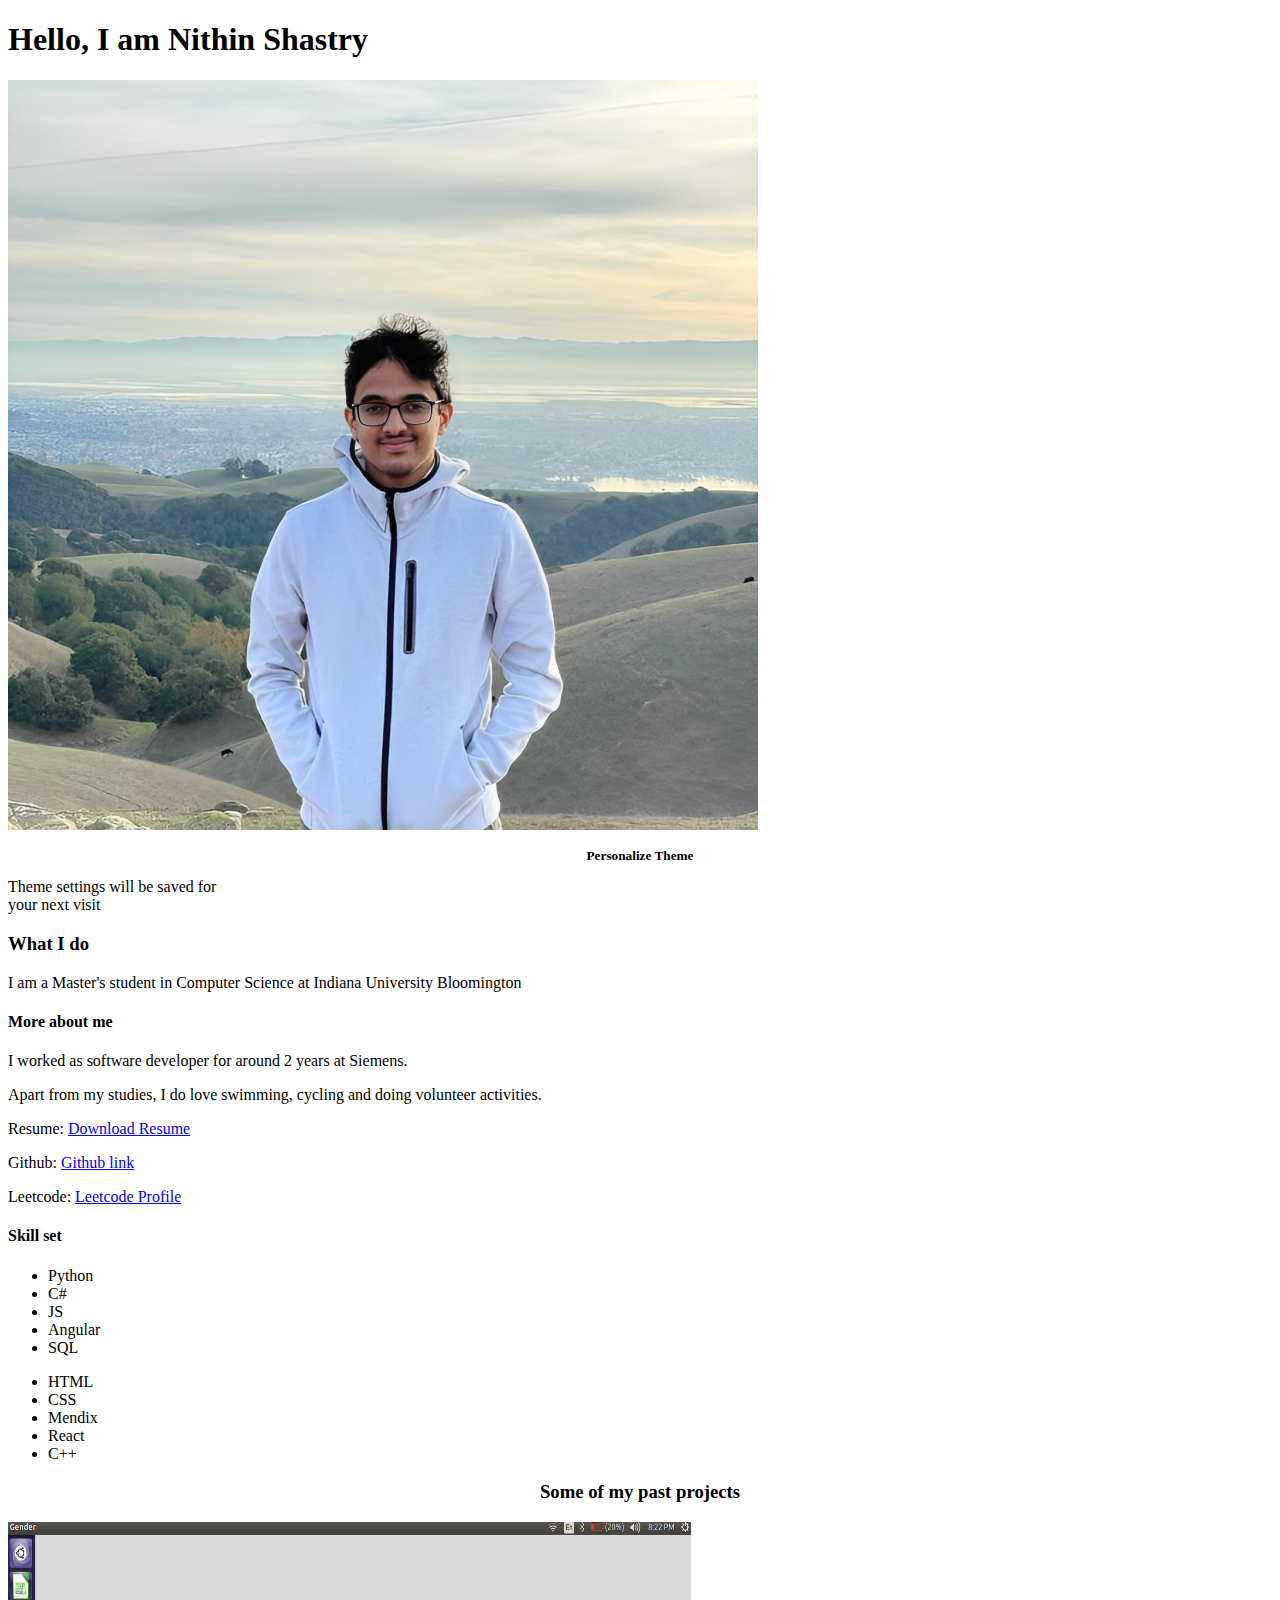
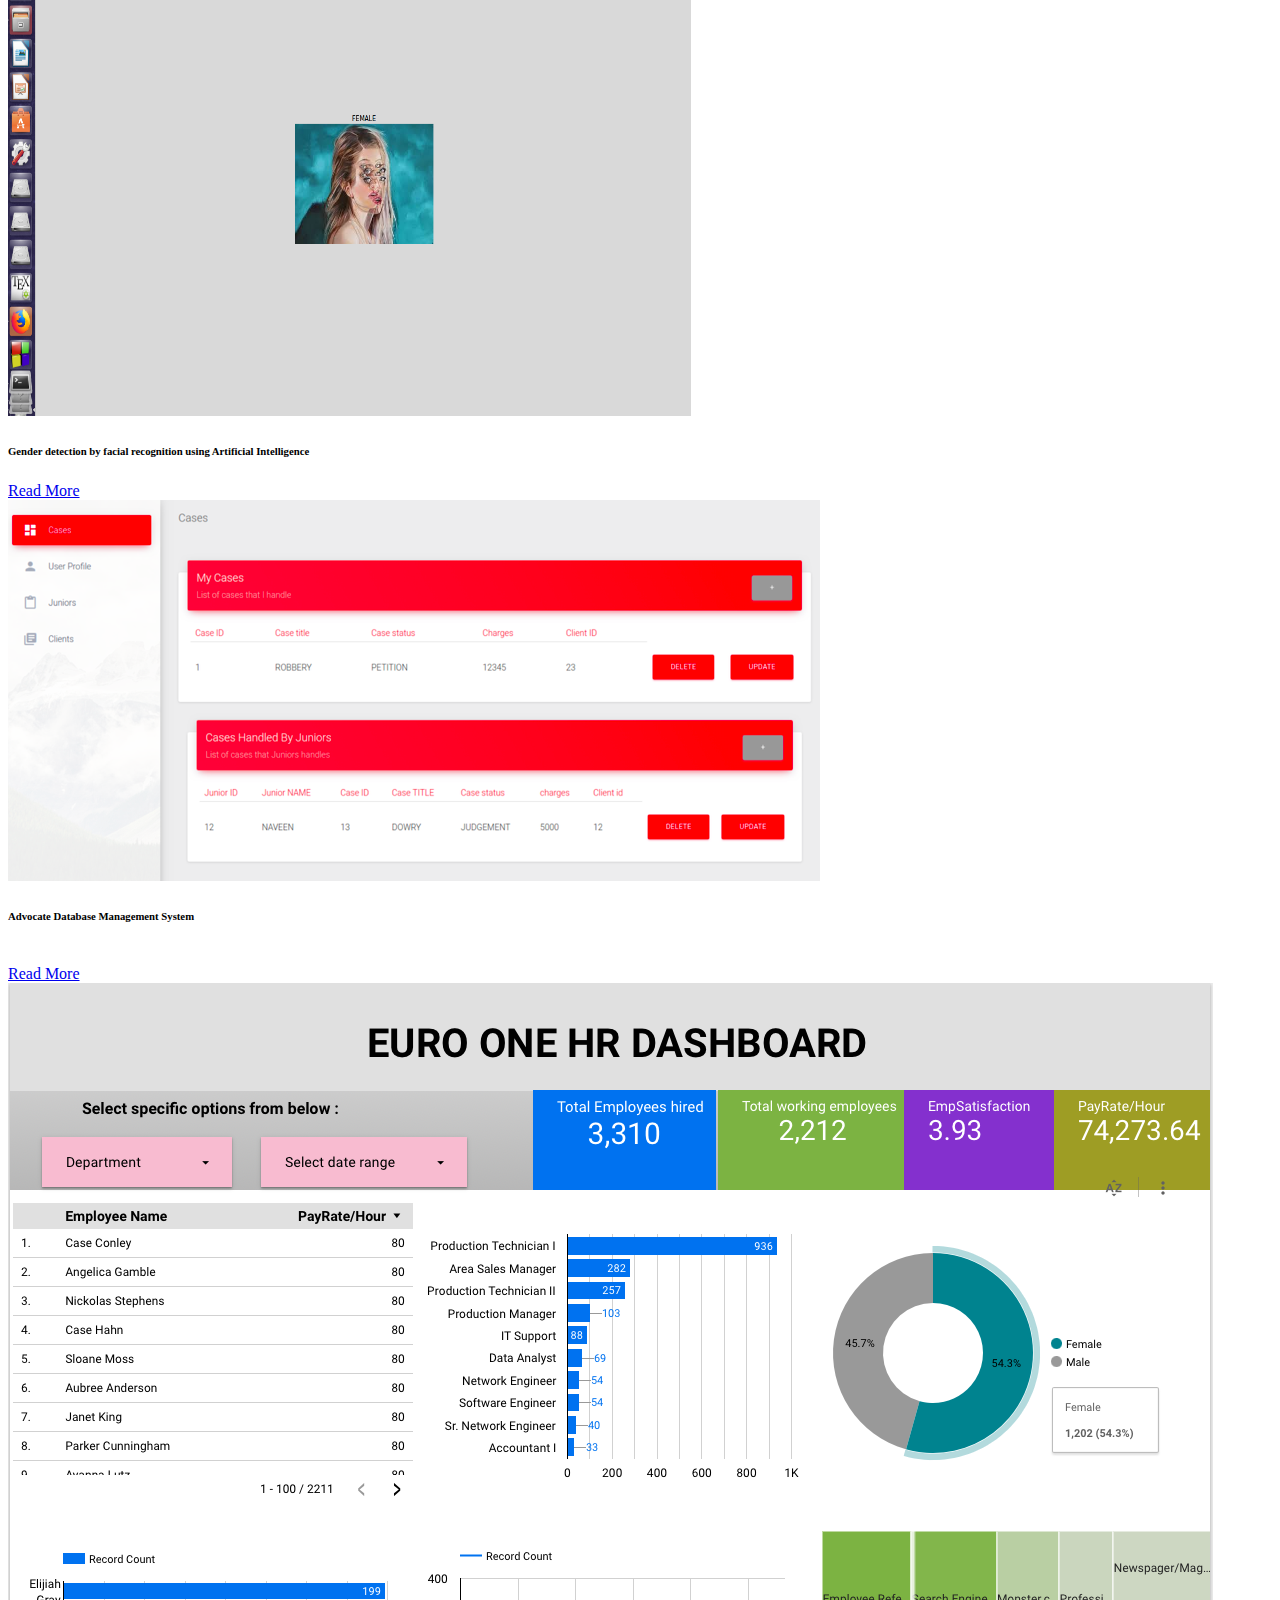
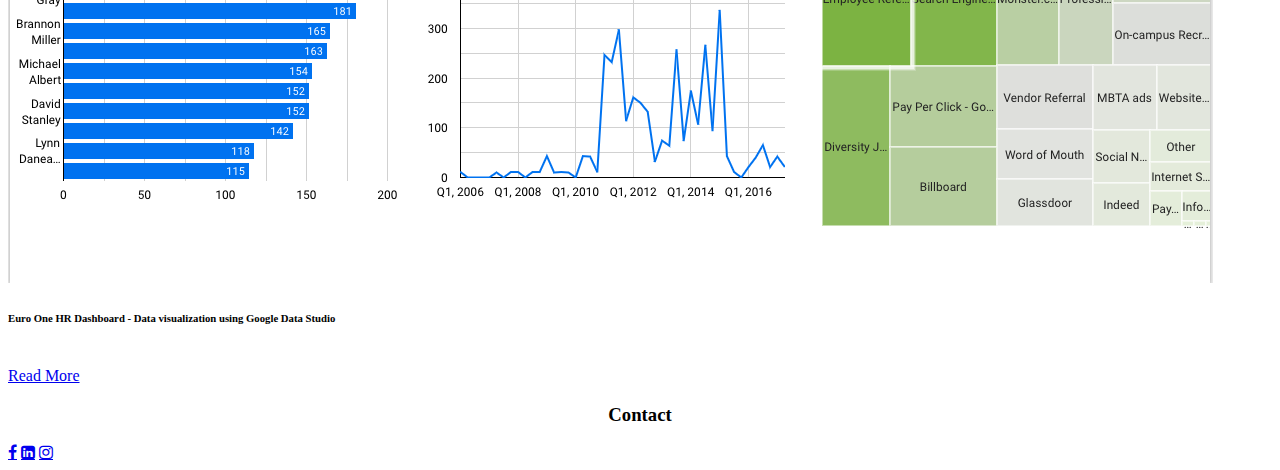
==== index.html @ 50ddc55b "Added leetcode profile" ====
<!DOCTYPE html>
<html lang="en">
<head>
    <!-- <meta charset="UTF-8">
    <meta http-equiv="X-UA-Compatible" content="IE=edge"> -->
    <meta name="viewport" content="width=device-width, 
    initial-scale=1.0, maximum-scale=1, minimum-scale=1" />
    
    
    <link href="https://fonts.googleapis.com/css2?family=Russo+One&display=swap" rel="stylesheet">

    <link href="https://fonts.googleapis.com/css2?family=Roboto+Mono:wght@500&family=Russo+One&display=swap" rel="stylesheet">

    <link rel="stylesheet" type="text/css" href="default.css">

    <link rel="stylesheet" href="https://cdnjs.cloudflare.com/ajax/libs/font-awesome/4.7.0/css/font-awesome.min.css">

    <link id="theme-style" rel="stylesheet" type="text/css" href="">

    <title>Nithin Shastry</title>
</head>
<body>

    <section class="s1">
        <div class="main-container"> 
            <h1>Hello, I am Nithin Shastry</h1>

            <div class="intro-wrapper">
                <div class="nav-wrapper">
                   <div class="dots-wrapper">
                        <div id="dot-1" class="browser-dot"></div>
                        <div id="dot-2" class="browser-dot"></div>
                        <div id="dot-3" class="browser-dot"></div>
                   </div>
                   <!-- changed from div to ul -->
                              
                </div>

                <div class="left-column">
                    <img id="profile_pic" src="images/Nithin.png">
                    <h5 style="text-align: center;line-height: 0;">Personalize Theme</h5>

                    <div id="theme-options-wrapper">
                        <div data-mode="light" id="light-mode" class="theme-dot"></div>
                        <div data-mode="blue" id="blue-mode" class="theme-dot"></div>
                        <div data-mode="green" id="green-mode" class="theme-dot"></div>
                        <div data-mode="purple" id="purple-mode" class="theme-dot"></div>
                    </div>

                    <p id="settings-note">Theme settings will be saved for<br> your next visit</p>
                </div>

                <div class="right-column">
                    <div id="preview-shadow">
                        <div id="preview">
                            <div id="corner-tl" class="corner"></div>
                            <div id="corner-tr" class="corner"></div>
                            <h3>What I do</h3>
                            <p>I am a Master's student in Computer Science at Indiana University Bloomington</p>
                            <div id="corner-br" class="corner"></div>
                            <div id="corner-bl" class="corner"></div>
                        </div>
                    </div>
                </div>
            </div>
            
        </div>
    </section>

    <section class="s2">
        <div class="main-container">
            <div class="about-wrapper">
                <div class="about-me">
                    <h4>More about me</h4>
                    <p> I worked as software developer for around 2 years at Siemens. 
                    </p>
                    <p>
                        Apart from my studies, I do love swimming, cycling and doing volunteer activities.
                    </p>
                    <p>Resume: <a target="_blank" href="Resume.pdf">Download Resume</a></p>
                    <p>Github: <a target="_blank" href="https://github.com/nithin1shastry">Github link</a></p>
                    <p>Leetcode: <a target="_blank" href="https://leetcode.com/nithinshastry/">Leetcode Profile</a></p>
                </div>
                
                <div class="top-expertise">
                   <h4>Skill set</h4>
                    <div id="skills">
                        <ul>
                            <li>Python</li>
                            <li>C#</li>
                            <li>JS</li>
                            <li>Angular</li>
                            <li>SQL</li>
                        </ul>
                        <ul>
                            <li>HTML</li>
                            <li>CSS</li>
                            <li>Mendix</li>
                            <li>React</li>
                            <li>C++</li>
                        </ul>
                    </div>
                </div>
            </div>
        </div> 
    </section>

    <section class="s1">
        <div class="main-container">
            <h3 style="text-align: center;">Some of my past projects</h3>

            <div class="post-wrapper">
               
                <div>
                    <div class="post">
                        <img class="thumbnail" src="images/Gender.png">
                        <div class="post-preview">
                            <h6 class="post-title">Gender detection by facial recognition using Artificial Intelligence</h6>
                            <p></p>
                            <a target="_blank" href="https://www.ijarbest.com/journal/V4i8/1761">Read More</a>
                        </div>
                    </div>
                </div>

                <div>
                    <div class="post">
                        <img class="thumbnail" src="images/Advocate.png">
                        <div class="post-preview">
                            <h6 class="post-title">Advocate Database Management System</h6>
                            <p></p>
                            <p></p>
                        </br>
                            <a target="_blank" href="https://github.com/nithin1shastry/advocatedatabase">Read More</a>
                        </div>
                    </div>
                </div>

                <div>
                    <div class="post">
                        <img class="thumbnail" src="images/Dashboard.png">
                        <div class="post-preview">
                            <h6 class="post-title">Euro One HR Dashboard - Data visualization using Google Data Studio </h6>
                            <br>
                            <!--<p class="post-intro">This is a sentence. Some more text</p>-->
                            <a target="_blank" href="https://lookerstudio.google.com/u/0/reporting/817aa74f-17fc-4b68-ba5c-190a5b70f2d8/page/p1QtC">Read More</a>
                        </div>
                    </div>
                </div>
            </div>
        </div> 
    </section>

    <section class="s2">
        <div class="main-container">
            <h3 style="text-align: center;">Contact</h3>
            <div class="contact-wrapper">
                <div>
                    <div>
                        <div class="contact">
                            <a target="_blank" href="https://m.facebook.com/100002908222579/" class="fa fa-facebook"></a>
                            <a target="_blank" href="https://in.linkedin.com/in/nithin-shastry" class="fa fa-linkedin-square"></a>
                            <a target="_blank" href="https://www.instagram.com/nithinshastry/?igshid=ZDdkNTZiNTM%3D" class="fa fa-instagram"></a>
                        </div>
                    </div>
                </div>
            </div>
        </div>
         
    </section>
    <script type="text/javascript" src="script.js"></script>
</body>
</html>
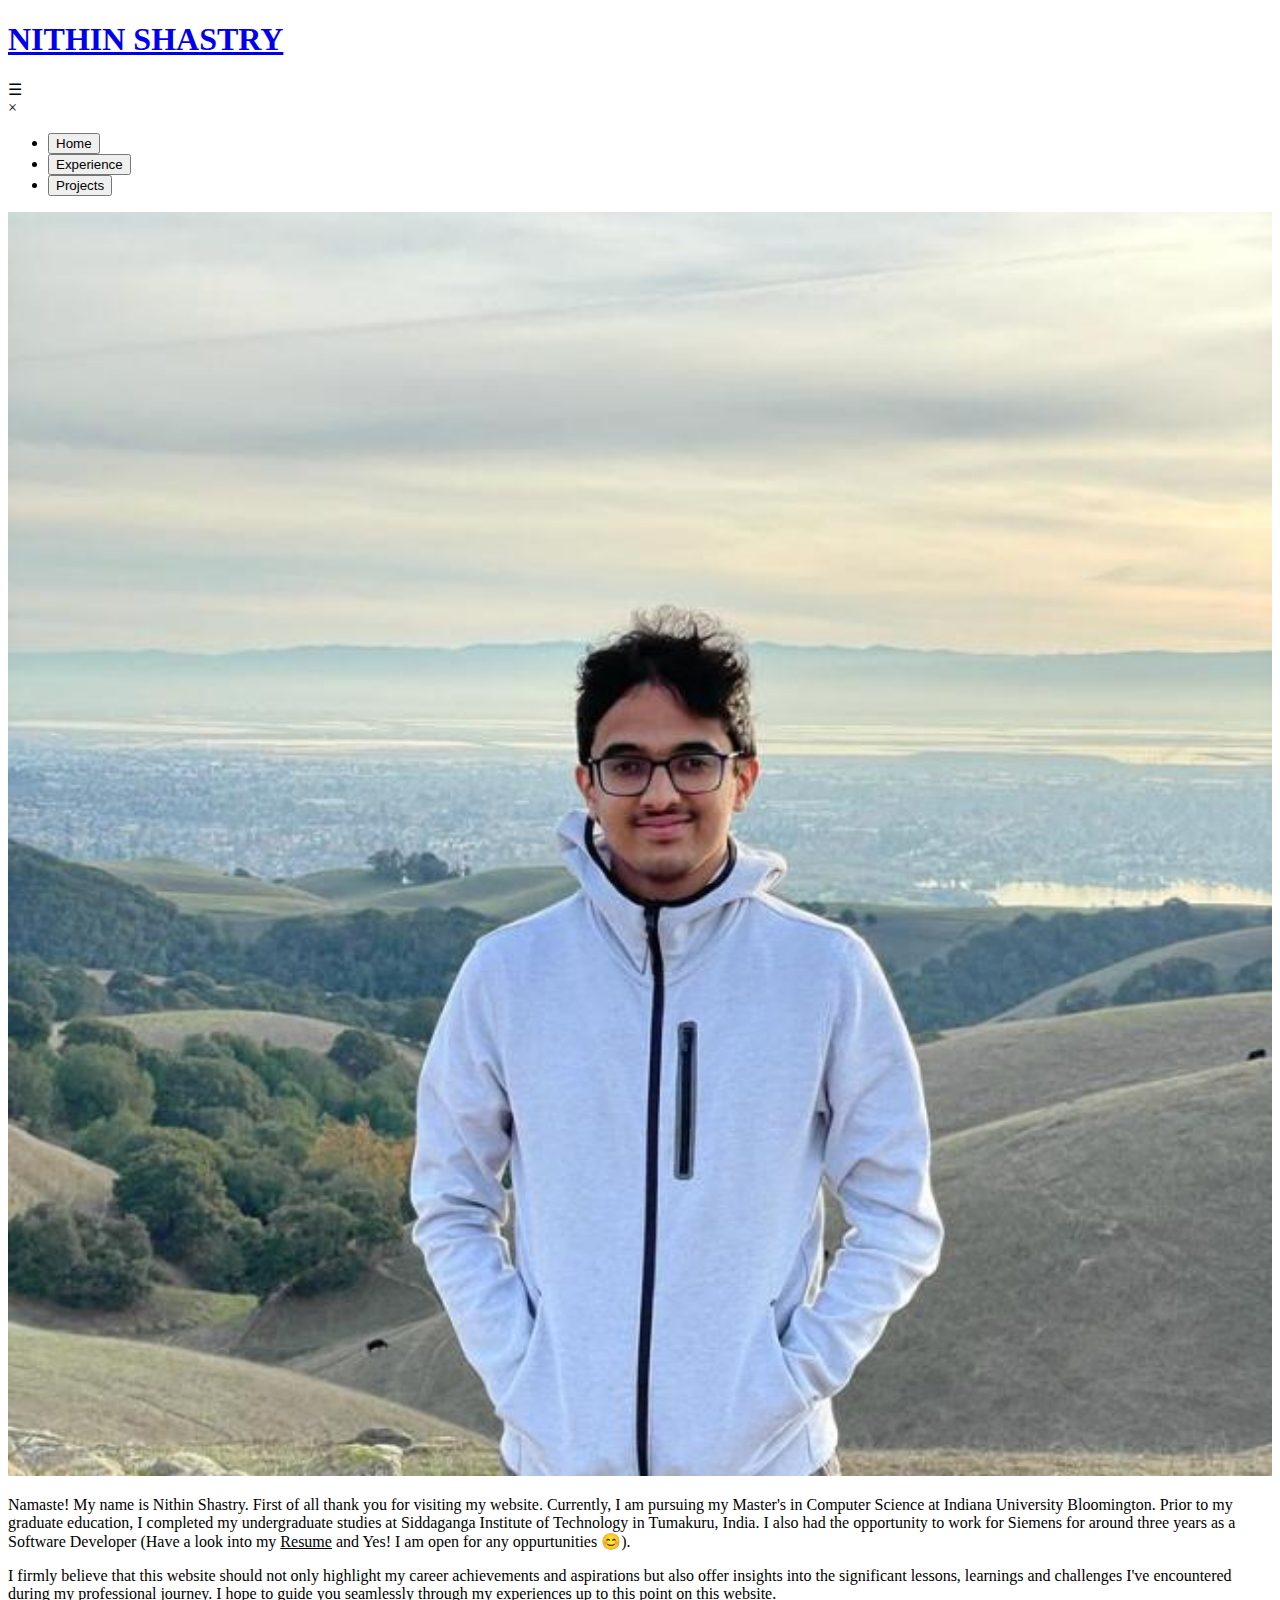
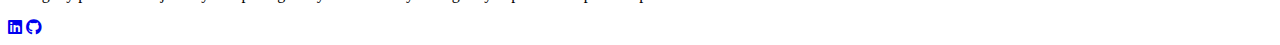
==== commit b7aa798c: "Update index.html -> added google analytics" ====
--- a/index.html
+++ b/index.html
@@ -1,172 +1,86 @@
 <!DOCTYPE html>
 <html lang="en">
-<head>
-    <!-- <meta charset="UTF-8">
-    <meta http-equiv="X-UA-Compatible" content="IE=edge"> -->
-    <meta name="viewport" content="width=device-width, 
-    initial-scale=1.0, maximum-scale=1, minimum-scale=1" />
+  <head>
+    <meta charset="UTF-8" />
+    <meta name="viewport" content="width=device-width, initial-scale=1.0" />
+    <link href='https://fonts.googleapis.com/css?family=EB Garamond' rel='stylesheet'>
+    <link rel="shortcut icon" type="image/jpeg" href="4.jpeg">
+    <link rel="apple-touch-icon" type="image/jpeg" href="4.jpeg">
+    <link rel="stylesheet" href="site.css" />
+    <link
+      rel="stylesheet"
+      href="https://cdnjs.cloudflare.com/ajax/libs/font-awesome/5.15.3/css/all.min.css"
+  </link>
+
+    <title>NITHIN SHASTRY</title>
+    <!-- Google tag (gtag.js) -->
+<script async src="https://www.googletagmanager.com/gtag/js?id=G-Z9VGSZTF3N"></script>
+<script>
+  window.dataLayer = window.dataLayer || [];
+  function gtag(){dataLayer.push(arguments);}
+  gtag('js', new Date());
+
+  gtag('config', 'G-Z9VGSZTF3N');
+</script>
+  </head>
+  <body>
+
+    <div class="header">
+      <a href="index.html" class="title-link">
+        <h1 class="title">NITHIN SHASTRY</h1>
+      </a>
+      <span class="menu-btn">&#9776;</span>
+      <div class="navbar">
+        <span class="close-btn">&times;</span>
+        <!-- <div class="overlay"></div> -->
+        <ul class="nav-links">
+          <li><button id="home-link">Home</button></li>
+          <li><button id="writing-link">Experience</button></li>
+          <li><button id="contact-link">Projects</button></li>
+          <!-- <li><button id="contact-link">Hobbies & Achievements</button></li> -->
+        </ul>
+      </div>
+    </div>
+    <div class="content">
+      <div class="flex-container">
+        <div class="image">
+          <img src="img/111.jpg" alt="NITHIN image" width="100%" loading="lazy"/>
+        </div>
+      </div>
+      <div class="details">
+        <p class="details-paragraph">
+          Namaste! My name is Nithin Shastry. First of all thank you for visiting my website. Currently, I am pursuing my Master's in Computer Science at Indiana University Bloomington. Prior to my graduate education, I completed my undergraduate studies at Siddaganga Institute of Technology in Tumakuru, India. I also had the opportunity to work for Siemens for around three years as a Software Developer (Have a look into my <a href="Resume_Nithin.pdf" target="_blank" rel="noopener noreferrer" style="color: black;">Resume</a> and Yes! I am open for any oppurtunities 😊). 
+        </p>
+
+        <p class="details-paragraph">
+          I firmly believe that this website should not only highlight my career achievements and aspirations but also offer insights into the significant lessons, learnings and challenges I've encountered during my professional journey. I hope to guide you seamlessly through my experiences up to this point on this website.
+        </p>
+
+        <!-- <p class="details-paragraph"> <a href="YaerimCV2023July.pdf" target="_blank" rel="noopener noreferrer" style="color: black;">View her full CV<a></p> -->
+      </div>
+
+      <div class="social-icons">
+        <a
+          href="https://www.linkedin.com/in/nithin-shastry/"
+          target="_blank"
+          rel="noopener noreferrer"
+          ><i class="fab fa-linkedin"></i
+        ></a>
+        <!-- <a
+          href="https://www.instagram.com/yaerimgenkwon/"
+          target="_blank"
+          rel="noopener noreferrer"
+          ><i class="fab fa-instagram"></i
+        ></a> -->
+        <a
+          href="https://github.com/nithin1shastry"
+          target="_blank"
+          rel="noopener noreferrer"
+          ><i class="fab fa-github"></i
+        ></a>
+      </div>
+    </div>
     
-    
-    <link href="https://fonts.googleapis.com/css2?family=Russo+One&display=swap" rel="stylesheet">
-
-    <link href="https://fonts.googleapis.com/css2?family=Roboto+Mono:wght@500&family=Russo+One&display=swap" rel="stylesheet">
-
-    <link rel="stylesheet" type="text/css" href="default.css">
-
-    <link rel="stylesheet" href="https://cdnjs.cloudflare.com/ajax/libs/font-awesome/4.7.0/css/font-awesome.min.css">
-
-    <link id="theme-style" rel="stylesheet" type="text/css" href="">
-
-    <title>Nithin Shastry</title>
-</head>
-<body>
-
-    <section class="s1">
-        <div class="main-container"> 
-            <h1>Hello, I am Nithin Shastry</h1>
-
-            <div class="intro-wrapper">
-                <div class="nav-wrapper">
-                   <div class="dots-wrapper">
-                        <div id="dot-1" class="browser-dot"></div>
-                        <div id="dot-2" class="browser-dot"></div>
-                        <div id="dot-3" class="browser-dot"></div>
-                   </div>
-                   <!-- changed from div to ul -->
-                              
-                </div>
-
-                <div class="left-column">
-                    <img id="profile_pic" src="images/Nithin.png">
-                    <h5 style="text-align: center;line-height: 0;">Personalize Theme</h5>
-
-                    <div id="theme-options-wrapper">
-                        <div data-mode="light" id="light-mode" class="theme-dot"></div>
-                        <div data-mode="blue" id="blue-mode" class="theme-dot"></div>
-                        <div data-mode="green" id="green-mode" class="theme-dot"></div>
-                        <div data-mode="purple" id="purple-mode" class="theme-dot"></div>
-                    </div>
-
-                    <p id="settings-note">Theme settings will be saved for<br> your next visit</p>
-                </div>
-
-                <div class="right-column">
-                    <div id="preview-shadow">
-                        <div id="preview">
-                            <div id="corner-tl" class="corner"></div>
-                            <div id="corner-tr" class="corner"></div>
-                            <h3>What I do</h3>
-                            <p>I am a Master's student in Computer Science at Indiana University Bloomington</p>
-                            <div id="corner-br" class="corner"></div>
-                            <div id="corner-bl" class="corner"></div>
-                        </div>
-                    </div>
-                </div>
-            </div>
-            
-        </div>
-    </section>
-
-    <section class="s2">
-        <div class="main-container">
-            <div class="about-wrapper">
-                <div class="about-me">
-                    <h4>More about me</h4>
-                    <p> I worked as software developer for around 2 years at Siemens. 
-                    </p>
-                    <p>
-                        Apart from my studies, I do love swimming, cycling and doing volunteer activities.
-                    </p>
-                    <p>Resume: <a target="_blank" href="Resume.pdf">Download Resume</a></p>
-                    <p>Github: <a target="_blank" href="https://github.com/nithin1shastry">Github link</a></p>
-                    <p>Leetcode: <a target="_blank" href="https://leetcode.com/nithinshastry/">Leetcode Profile</a></p>
-                </div>
-                
-                <div class="top-expertise">
-                   <h4>Skill set</h4>
-                    <div id="skills">
-                        <ul>
-                            <li>Python</li>
-                            <li>C#</li>
-                            <li>JS</li>
-                            <li>Angular</li>
-                            <li>SQL</li>
-                        </ul>
-                        <ul>
-                            <li>HTML</li>
-                            <li>CSS</li>
-                            <li>Mendix</li>
-                            <li>React</li>
-                            <li>C++</li>
-                        </ul>
-                    </div>
-                </div>
-            </div>
-        </div> 
-    </section>
-
-    <section class="s1">
-        <div class="main-container">
-            <h3 style="text-align: center;">Some of my past projects</h3>
-
-            <div class="post-wrapper">
-               
-                <div>
-                    <div class="post">
-                        <img class="thumbnail" src="images/Gender.png">
-                        <div class="post-preview">
-                            <h6 class="post-title">Gender detection by facial recognition using Artificial Intelligence</h6>
-                            <p></p>
-                            <a target="_blank" href="https://www.ijarbest.com/journal/V4i8/1761">Read More</a>
-                        </div>
-                    </div>
-                </div>
-
-                <div>
-                    <div class="post">
-                        <img class="thumbnail" src="images/Advocate.png">
-                        <div class="post-preview">
-                            <h6 class="post-title">Advocate Database Management System</h6>
-                            <p></p>
-                            <p></p>
-                        </br>
-                            <a target="_blank" href="https://github.com/nithin1shastry/advocatedatabase">Read More</a>
-                        </div>
-                    </div>
-                </div>
-
-                <div>
-                    <div class="post">
-                        <img class="thumbnail" src="images/Dashboard.png">
-                        <div class="post-preview">
-                            <h6 class="post-title">Euro One HR Dashboard - Data visualization using Google Data Studio </h6>
-                            <br>
-                            <!--<p class="post-intro">This is a sentence. Some more text</p>-->
-                            <a target="_blank" href="https://lookerstudio.google.com/u/0/reporting/817aa74f-17fc-4b68-ba5c-190a5b70f2d8/page/p1QtC">Read More</a>
-                        </div>
-                    </div>
-                </div>
-            </div>
-        </div> 
-    </section>
-
-    <section class="s2">
-        <div class="main-container">
-            <h3 style="text-align: center;">Contact</h3>
-            <div class="contact-wrapper">
-                <div>
-                    <div>
-                        <div class="contact">
-                            <a target="_blank" href="https://m.facebook.com/100002908222579/" class="fa fa-facebook"></a>
-                            <a target="_blank" href="https://in.linkedin.com/in/nithin-shastry" class="fa fa-linkedin-square"></a>
-                            <a target="_blank" href="https://www.instagram.com/nithinshastry/?igshid=ZDdkNTZiNTM%3D" class="fa fa-instagram"></a>
-                        </div>
-                    </div>
-                </div>
-            </div>
-        </div>
-         
-    </section>
-    <script type="text/javascript" src="script.js"></script>
-</body>
+    <script src="script.js"></script>
+  </body>
 </html>
